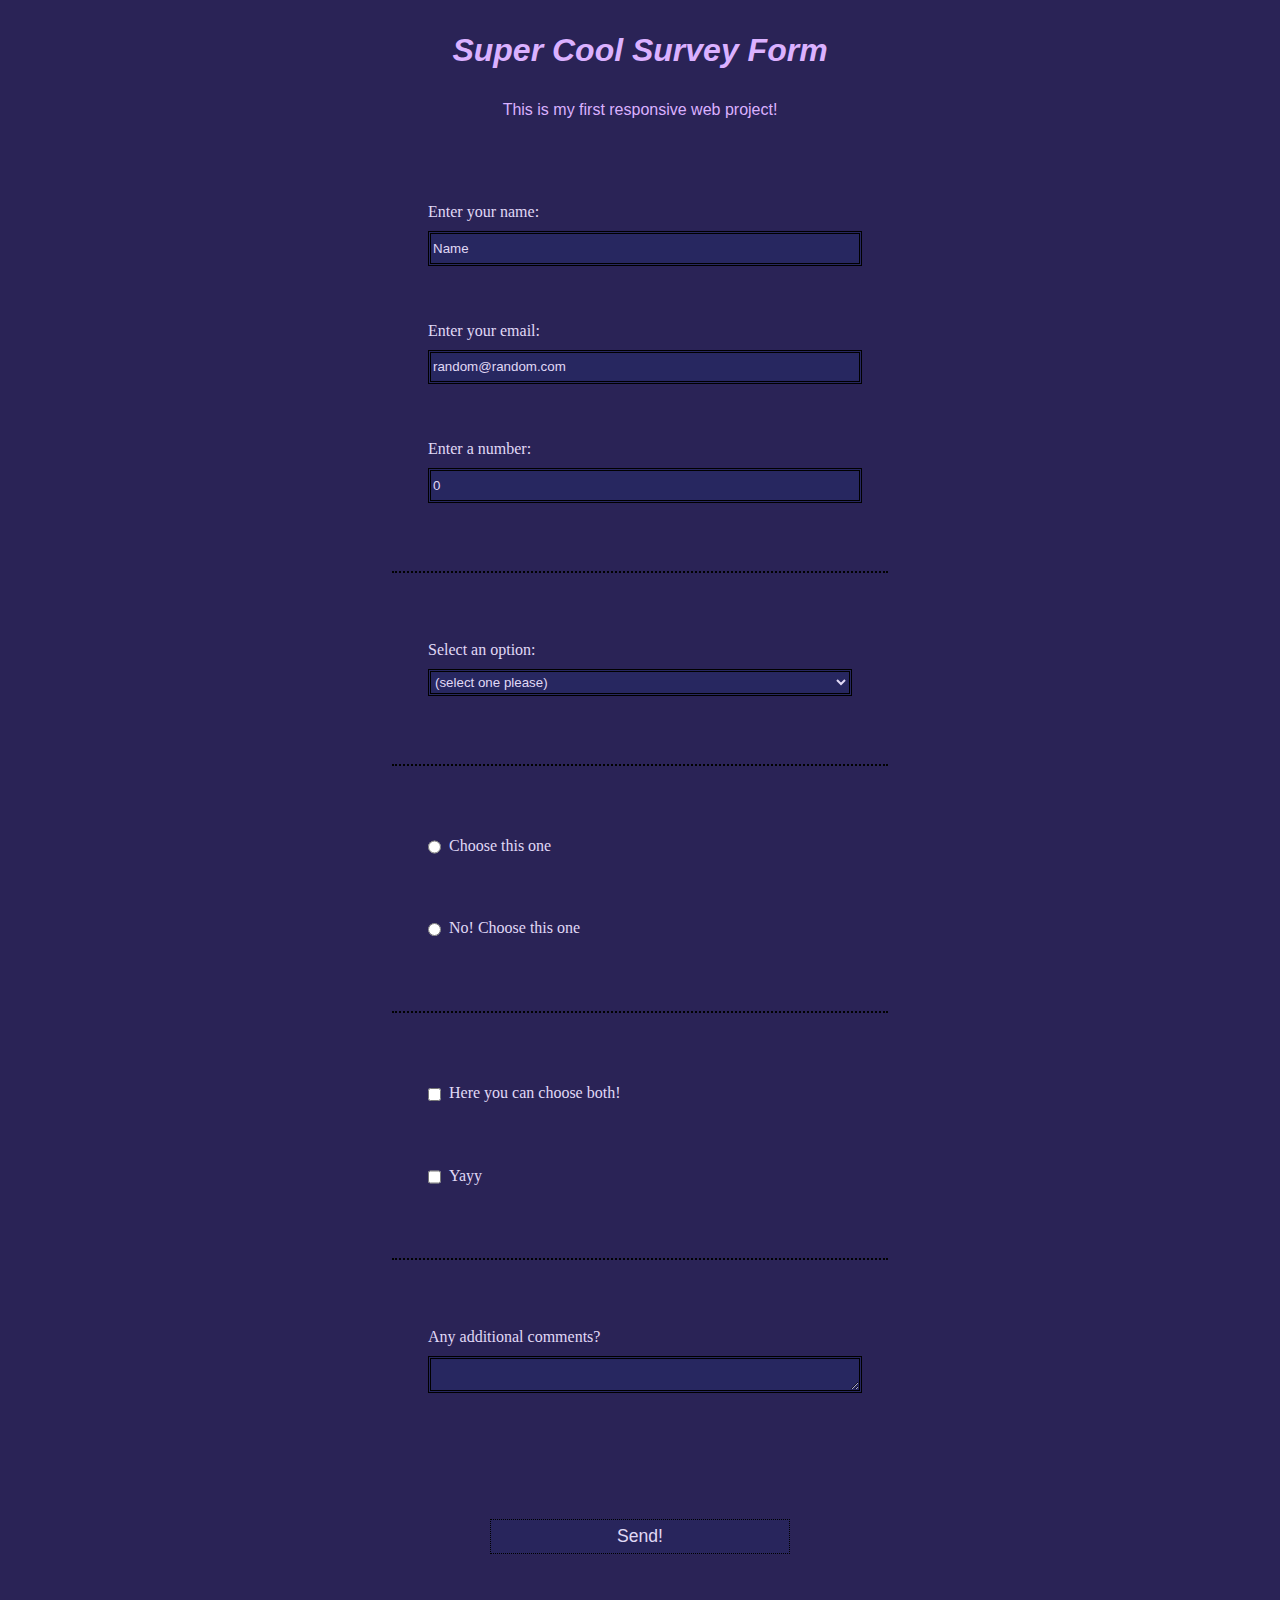
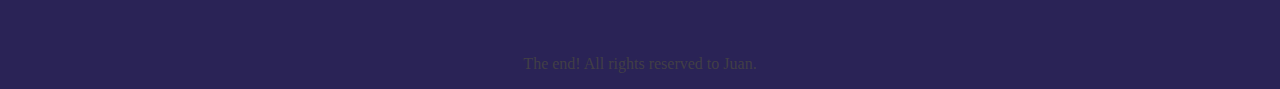
==== first-project---survey-form./index.html @ 12cd8d34 "Add files via upload" ====
<!DOCTYPE html>
<html lang="en">
<head>
    <meta charset="UTF-8">
    <meta http-equiv="X-UA-Compatible" content="IE=edge">
    <meta name="viewport" content="width=device-width, initial-scale=1.0">
    <link rel="stylesheet" href="styles.css">
    <title>Survey Form</title>
</head>
<body>

    <main>
        <h1 id="title">Super Cool Survey Form</h1>
        <p id="description">This is my first responsive web project!</p>
    </main>

    <section>
        <form action="" id="survey-form">

            <fieldset>
                <label for="name" id="name-label">Enter your name: <input type="text" name="name" id="name" placeholder="my name is..." value="Name" required></label>
                <label for="email" id="email-label">Enter your email: <input type="email" name="email" id="email" placeholder="this-is@my-email.com" value="random@random.com" required></label>
                <label for="number" id="number-label">Enter a number: <input type="number" id="number" name="number" pattern="[0-9]" max="1000" min="0" value="0" placeholder="13?"></label>
            </fieldset>

            <fieldset>
                <label for="dropdown"> Select an option:
                    <select name="selector" id="dropdown">
                        <option value="">(select one please)</option>
                        <option value="1">I like this option</option>
                        <option value="2">I like this one better</option>
                        <option value="3">This is the coolest of them all</option>
                    </select>
                </label>
            </fieldset>

            <fieldset>
                <label for="radioA"><input class="inline" type="radio" name="radios" id="radioA" value="0">Choose this one</label>
                <label for="radioB"><input class="inline" type="radio" name="radios" id="radioB" value="1">No! Choose this one</label>
            </fieldset>
            <fieldset>
                <label for="checkboxA"><input class="inline" type="checkbox" name="checkboxs" id="checkboxA" value="0">Here you can choose both!</label>
                <label for="checkboxB"><input class="inline" type="checkbox" name="checkboxs" id="checkboxB" value="0">Yayy</label>
            </fieldset>

            <fieldset>
                <label for="comments">Any additional comments? <textarea name="comments" id="comments"></textarea></label>
            </fieldset>
            
            

            <label for="submit"><input type="submit" name="submit" id="submit" value="Send!"></label>
        </form>
    </section>

    <footer>
        <p>The end! All rights reserved to Juan.</p>
    </footer>

</body>
</html>
---- first-project---survey-form./styles.css ----
body {
    width: 100%;
    height: 100%;
    background-color: #2A2356;
    margin: auto;
    font-family: Georgia, 'Times New Roman', Times, serif;
}

#title, #description {
    color: #dbb1ff;
    font-family: Helvetica, sans-serif;
    margin: 1em auto;
    text-align: center;
}

h1 {
    font-style: italic;
}

form {
    width: 60vw;
    max-width: 500px;
    min-width: 300px;
    margin: 0 auto;
    padding-bottom: 2em;
}

label {
    color: #E0D9F6;
    display: block;
    text-size-adjust: 10px;
    padding: 20px;
    margin: 1em 1em;
}

input, select, textarea {
    width: 100%;
    margin-top: 10px;
    height: 2em;
    color: #E0D9F6;
    background-color: #272760;
    border: #000000 double ;
}

.inline {
    width: unset;
    margin: 0 0.5rem 0 0;
    vertical-align: middle;
}

input[type="submit"] {
    display: block;
    width: 60%;
    margin: 1em auto;
    height: 2em;
    font-size: 1.1rem;
    color: #E0D9F6;
    background-color: #2727609c;
    border: dotted 1px black;
    min-width: 300px;
}

fieldset {
    display: block;
    border: none;
    padding: 2rem 0;
    border-bottom: 2px dotted #010203;
}

fieldset:last-of-type {
    border-bottom: none;
}

footer {
    text-align: center;
    color: rgba(70, 67, 67, 0.863);
    display: block;
}
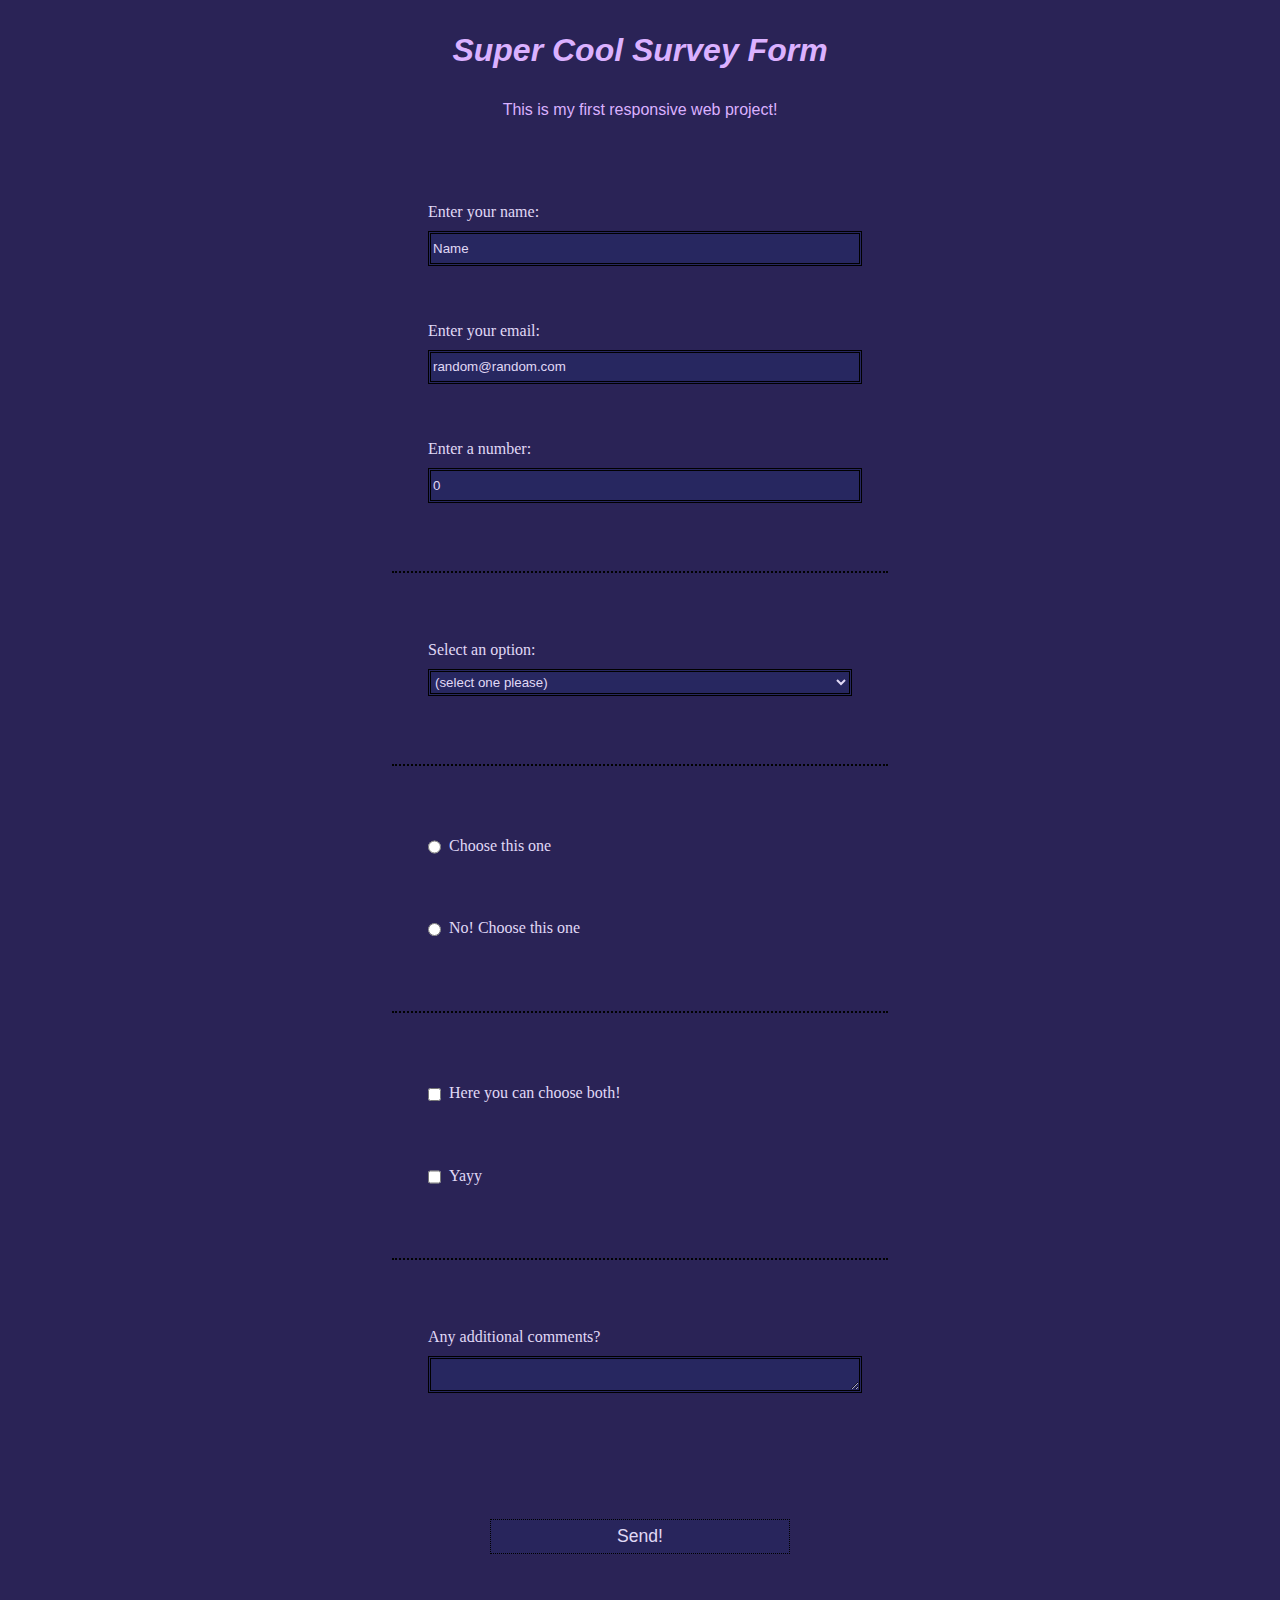
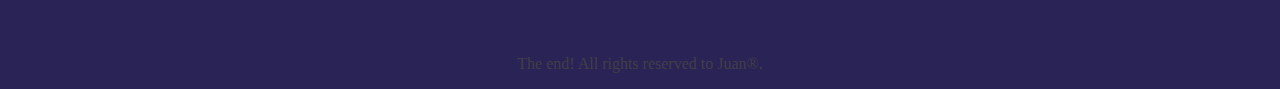
==== commit 39f52abb: "Update index.html" ====
--- a/first-project---survey-form./index.html
+++ b/first-project---survey-form./index.html
@@ -9,6 +9,7 @@
 </head>
 <body>
 
+    <div class="survey-body">
     <main>
         <h1 id="title">Super Cool Survey Form</h1>
         <p id="description">This is my first responsive web project!</p>
@@ -45,17 +46,16 @@
 
             <fieldset>
                 <label for="comments">Any additional comments? <textarea name="comments" id="comments"></textarea></label>
-            </fieldset>
-            
-            
+            </fieldset>     
 
             <label for="submit"><input type="submit" name="submit" id="submit" value="Send!"></label>
         </form>
     </section>
+    </div>
 
     <footer>
-        <p>The end! All rights reserved to Juan.</p>
+        <p>The end! All rights reserved to Juan®.</p>
     </footer>
 
 </body>
-</html>+</html>
